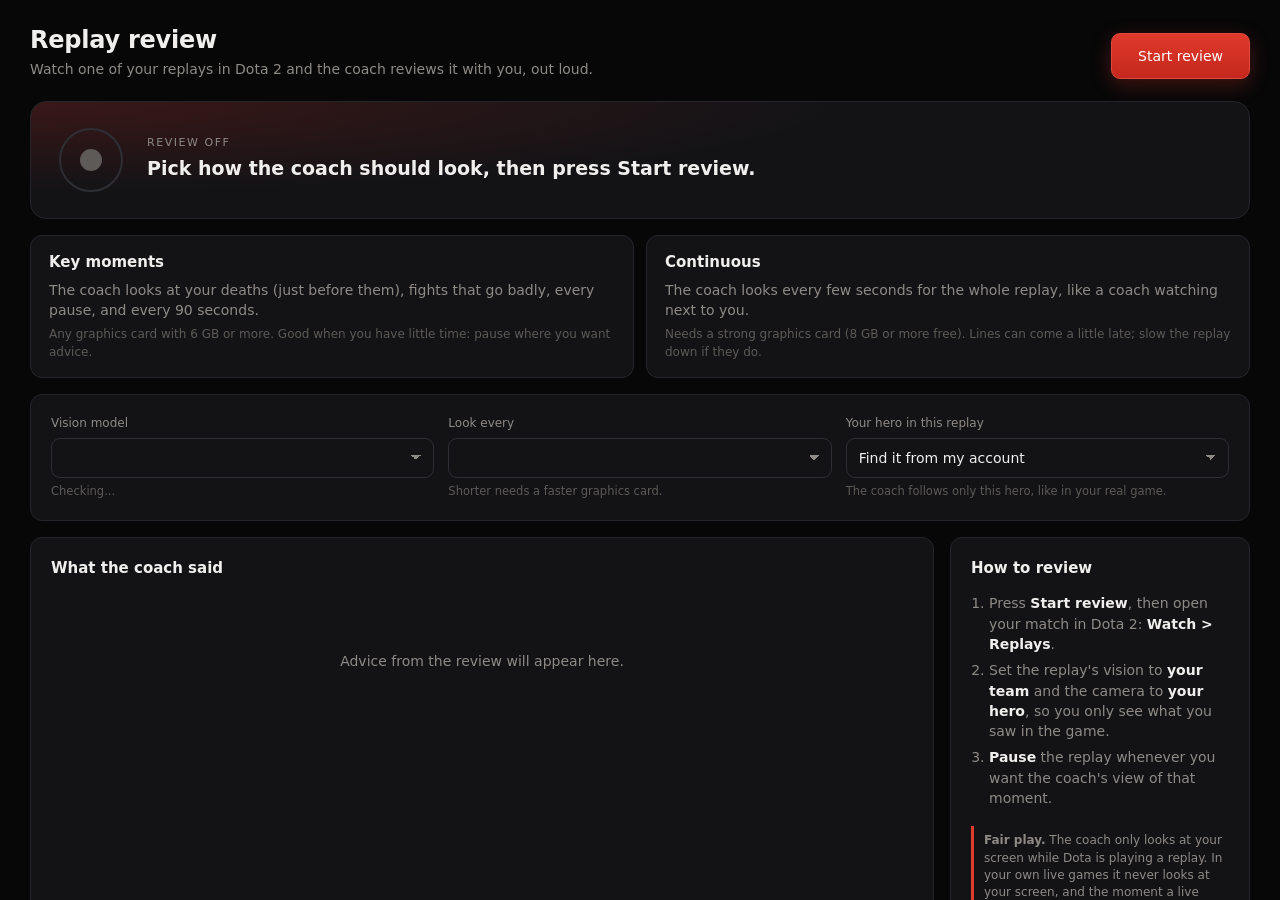
==== coach/ui/replay.html @ 82234f5c "Replay review: coach your own hero in a replay, with a vision model at key moments or continuously -" ====
<!doctype html>
<html lang="en">
<head>
<meta charset="utf-8">
<meta name="viewport" content="width=device-width, initial-scale=1">
<title>Replay review</title>
<link rel="stylesheet" href="app.css">
</head>
<body>
<div class="solo">
  <section class="page">
    <header class="page-head">
      <div><h1>Replay review</h1>
        <p class="muted">Watch one of your replays in Dota 2 and the coach reviews it with you, out loud.</p></div>
      <button class="btn primary big" id="go">Start review</button>
    </header>

    <div class="hero-card">
      <div class="ring" id="ring"><span></span></div>
      <div class="hero-text">
        <div class="eyebrow" id="eyebrow">Review off</div>
        <div class="headline" id="headline">Pick how the coach should look, then press Start review.</div>
        <div class="muted" id="detail"></div>
      </div>
    </div>

    <div class="modes" id="modes">
      <button class="mode-card" data-mode="moments">
        <b>Key moments</b>
        <span class="muted">The coach looks at your deaths (just before them), fights that go badly, every pause, and every 90 seconds.</span>
        <span class="need">Any graphics card with 6 GB or more. Good when you have little time: pause where you want advice.</span>
      </button>
      <button class="mode-card" data-mode="continuous">
        <b>Continuous</b>
        <span class="muted">The coach looks every few seconds for the whole replay, like a coach watching next to you.</span>
        <span class="need">Needs a strong graphics card (8 GB or more free). Lines can come a little late; slow the replay down if they do.</span>
      </button>
    </div>

    <div class="card rr-form">
      <label class="field"><span class="field-label">Vision model</span>
        <select class="input" id="model"></select>
        <span class="hint" id="model-state">Checking...</span></label>
      <label class="field" id="interval-field"><span class="field-label">Look every</span>
        <select class="input" id="interval"></select>
        <span class="hint">Shorter needs a faster graphics card.</span></label>
      <label class="field"><span class="field-label">Your hero in this replay</span>
        <select class="input" id="hero"><option value="">Find it from my account</option></select>
        <span class="hint">The coach follows only this hero, like in your real game.</span></label>
    </div>

    <div class="grid2">
      <div class="card feed-card">
        <div class="card-head"><h2>What the coach said</h2></div>
        <ol class="feed" id="feed"><li class="empty">Advice from the review will appear here.</li></ol>
      </div>
      <div class="card actions">
        <h2>How to review</h2>
        <ol class="rr-steps">
          <li>Press <b>Start review</b>, then open your match in Dota 2: <b>Watch &gt; Replays</b>.</li>
          <li>Set the replay's vision to <b>your team</b> and the camera to <b>your hero</b>, so you only see what you saw in the game.</li>
          <li><b>Pause</b> the replay whenever you want the coach's view of that moment.</li>
        </ol>
        <div class="note fair"><b>Fair play.</b> The coach only looks at your screen while Dota is playing a replay. In your own live games it never looks at your screen, and the moment a live match starts, the screen is off. Frames stay on your PC and are never saved.</div>
      </div>
    </div>
  </section>
</div>
<div class="toast" id="toast"></div>
<script src="replay.js"></script>
</body>
</html>
---- coach/ui/app.css ----
/* Black with a deep red accent (Castien, 2026-11-06). Colours only: no Valve
   logo or artwork. Fonts are Windows' own, so nothing loads from the web. */
:root {
  --bg: #070708;
  --side: #0d0d0f;
  --card: #131316;
  --card-2: #18181c;
  --line: #24242a;
  --line-2: #2e2e35;
  --text: #f1efed;
  --muted: #8e8a86;
  --faint: #5d5a57;
  --red: #c4271c;
  --red-hi: #e03a2c;
  --red-glow: rgba(224, 58, 44, .28);
  --red-soft: rgba(196, 39, 28, .14);
  --green: #3ecf8e;
  --amber: #f0b44c;
  --radius: 12px;
  color-scheme: dark;
}
* { box-sizing: border-box; }
[hidden] { display: none !important; }
html, body { height: 100%; margin: 0; }
body {
  background: var(--bg); color: var(--text);
  font: 14px/1.45 "Segoe UI Variable Text", "Segoe UI", system-ui, -apple-system, sans-serif;
  -webkit-font-smoothing: antialiased; overflow: hidden; user-select: none;
}
h1 { font: 600 24px/1.2 "Segoe UI Variable Display", "Segoe UI", system-ui, sans-serif; margin: 0 0 4px; letter-spacing: -.01em; }
h2 { font-size: 15px; font-weight: 600; margin: 0; }
p { margin: 0; }
code { background: var(--card-2); border: 1px solid var(--line); padding: 1px 6px; border-radius: 6px; font-size: 12px; color: var(--text); }
.muted { color: var(--muted); }
.small { font-size: 12px; }
.spacer { flex: 1; }
.row { display: flex; gap: 10px; align-items: center; }
.grow { flex: 1; min-width: 0; }

.shell { display: grid; grid-template-columns: 232px 1fr; height: 100vh; }
.side { background: var(--side); border-right: 1px solid var(--line); display: flex; flex-direction: column; padding: 22px 14px; }
.brand { display: flex; gap: 12px; align-items: center; padding: 0 8px 26px; }
.mark { width: 30px; height: 30px; border-radius: 8px; flex: none;
  background: linear-gradient(135deg, var(--red-hi), #7d140d); box-shadow: 0 0 22px var(--red-glow);
  clip-path: polygon(0 0, 100% 0, 100% 72%, 72% 100%, 0 100%); }
.mark.big { width: 56px; height: 56px; border-radius: 14px; margin-bottom: 18px; }
.brand-name { font-weight: 700; letter-spacing: .02em; font-size: 15px; }
.brand-sub { color: var(--muted); font-size: 11px; letter-spacing: .14em; text-transform: uppercase; }
nav { display: flex; flex-direction: column; gap: 2px; }
.nav { display: flex; align-items: center; gap: 12px; background: none; border: 0; color: var(--muted);
  font: inherit; text-align: left; padding: 10px 12px; border-radius: 9px; cursor: pointer; position: relative; }
.nav svg { width: 18px; height: 18px; fill: none; stroke: currentColor; stroke-width: 1.7; stroke-linecap: round; stroke-linejoin: round; }
.nav:hover { color: var(--text); background: var(--card); }
.nav.active { color: var(--text); background: var(--red-soft); }
.nav.active::before { content: ""; position: absolute; left: -14px; top: 9px; bottom: 9px; width: 3px; border-radius: 0 3px 3px 0; background: var(--red-hi); }
.side-foot { margin-top: auto; padding: 0 8px; display: flex; flex-direction: column; gap: 10px; }
.pill { display: inline-flex; align-items: center; gap: 8px; padding: 6px 12px; border-radius: 99px; background: var(--card); border: 1px solid var(--line); font-size: 12px; width: fit-content; }
.dot { width: 8px; height: 8px; border-radius: 50%; background: var(--faint); }
.pill.on .dot { background: var(--amber); }
.pill.live .dot { background: var(--green); box-shadow: 0 0 8px var(--green); }

main { overflow-y: auto; position: relative; padding: 30px 36px 96px; }
main::-webkit-scrollbar { width: 10px; }
main::-webkit-scrollbar-thumb { background: var(--line-2); border-radius: 10px; border: 3px solid var(--bg); }
.page { display: none; max-width: 1080px; animation: in .18s ease-out; }
.page.active { display: block; }
@keyframes in { from { opacity: 0; transform: translateY(4px); } }
.page-head { display: flex; align-items: flex-end; justify-content: space-between; gap: 20px; margin-bottom: 22px; }

.card { background: var(--card); border: 1px solid var(--line); border-radius: var(--radius); padding: 20px; }
.card-head { display: flex; justify-content: space-between; align-items: center; margin-bottom: 12px; }
.card.narrow { max-width: 560px; display: flex; flex-direction: column; gap: 12px; }

.hero-card { display: flex; align-items: center; gap: 24px; padding: 26px 28px; border-radius: 16px; margin-bottom: 16px;
  border: 1px solid var(--line);
  background: radial-gradient(120% 140% at 0% 0%, rgba(196, 39, 28, .22), transparent 55%), var(--card); }
.ring { width: 64px; height: 64px; border-radius: 50%; border: 2px solid var(--line-2); display: grid; place-items: center; flex: none; }
.ring span { width: 22px; height: 22px; border-radius: 50%; background: var(--faint); transition: background .3s; }
.ring.on { border-color: rgba(240, 180, 76, .5); }
.ring.on span { background: var(--amber); animation: pulse 1.6s infinite; }
.ring.live { border-color: rgba(62, 207, 142, .5); box-shadow: 0 0 30px rgba(62, 207, 142, .15); }
.ring.live span { background: var(--green); }
@keyframes pulse { 50% { opacity: .35; } }
.hero-text { flex: 1; min-width: 0; }
.eyebrow { font-size: 11px; letter-spacing: .14em; text-transform: uppercase; color: var(--muted); margin-bottom: 4px; }
.headline { font-size: 19px; font-weight: 600; margin-bottom: 2px; }

.btn { font: 600 13px/1 inherit; font-family: inherit; border-radius: 9px; padding: 10px 16px; cursor: pointer; border: 1px solid var(--line-2); background: var(--card-2); color: var(--text); transition: background .15s, border-color .15s, box-shadow .15s; }
.btn:hover { background: #202026; border-color: #3a3a43; }
.btn.primary { background: linear-gradient(180deg, var(--red-hi), var(--red)); border-color: #e2493c; color: #fff; box-shadow: 0 6px 20px var(--red-glow); }
.btn.primary:hover { background: linear-gradient(180deg, #ef4a3b, #d22e21); }
.btn.big { padding: 14px 26px; font-size: 14px; }
.btn.ghost { background: transparent; }
.btn.small { padding: 7px 12px; font-size: 12px; }
.btn.link { background: none; border: 0; color: var(--red-hi); padding: 4px 0; text-align: left; box-shadow: none; }
.btn.link:hover { text-decoration: underline; background: none; }
.btn.stop { background: var(--card-2); border-color: var(--line-2); box-shadow: none; color: var(--text); }

.tiles { display: grid; grid-template-columns: repeat(4, 1fr); gap: 12px; margin-bottom: 16px; }
.tile { background: var(--card); border: 1px solid var(--line); border-radius: var(--radius); padding: 14px 16px; }
.tile-label { color: var(--muted); font-size: 12px; margin-bottom: 4px; }
.tile-value { font-size: 17px; font-weight: 600; white-space: nowrap; overflow: hidden; text-overflow: ellipsis; }
.grid2 { display: grid; grid-template-columns: 1fr 300px; gap: 16px; }
.feed { list-style: none; margin: 0; padding: 0; max-height: 330px; min-height: 240px; overflow-y: auto; user-select: text; }
.feed li { display: flex; gap: 12px; padding: 9px 4px; border-bottom: 1px solid var(--line); align-items: baseline; }
.feed li:last-child { border-bottom: 0; }
.feed .t { color: var(--faint); font-variant-numeric: tabular-nums; font-size: 12px; flex: none; width: 58px; }
.feed .k { flex: none; font-size: 10px; letter-spacing: .1em; text-transform: uppercase; padding: 2px 7px; border-radius: 5px; background: var(--card-2); color: var(--muted); }
.feed .said .k { background: var(--red-soft); color: #ff8a7f; }
.feed .connected .k { background: rgba(62, 207, 142, .12); color: var(--green); }
.feed .problem .k { background: rgba(240, 180, 76, .12); color: var(--amber); }
.feed .problem .x { color: var(--amber); }
.feed .skipped .x, .feed .log .x, .feed .version .x { color: var(--muted); }
.feed .empty { color: var(--muted); justify-content: center; padding: 60px 0; border: 0; }
.actions { display: flex; flex-direction: column; gap: 10px; }
.actions h2 { margin-bottom: 4px; }
.action { text-align: left; background: var(--card-2); border: 1px solid var(--line); border-radius: 10px; padding: 12px 14px; color: var(--text); font: inherit; cursor: pointer; display: flex; flex-direction: column; gap: 2px; }
.action:hover { border-color: var(--red); }
.action span { color: var(--muted); font-size: 12px; }
.note { color: var(--muted); font-size: 12px; margin-top: auto; padding-top: 8px; }

.seg { display: inline-flex; background: var(--card); border: 1px solid var(--line); border-radius: 10px; padding: 3px; }
.seg button { background: none; border: 0; color: var(--muted); font: 600 13px inherit; font-family: inherit; padding: 8px 16px; border-radius: 7px; cursor: pointer; }
.seg button.active { background: var(--red); color: #fff; }
.toolbar { display: flex; align-items: center; gap: 10px; margin-bottom: 18px; }
.search, .input, select.input { background: var(--card); border: 1px solid var(--line-2); border-radius: 9px; color: var(--text); font: inherit; padding: 9px 12px; outline: none; }
.search { width: 260px; }
.search:focus, .input:focus { border-color: var(--red-hi); box-shadow: 0 0 0 3px var(--red-soft); }

.group { margin-bottom: 22px; }
.group-head { display: flex; align-items: baseline; gap: 10px; margin: 0 0 10px 2px; }
.group-head h2 { font-size: 13px; letter-spacing: .12em; text-transform: uppercase; color: var(--muted); }
.list { background: var(--card); border: 1px solid var(--line); border-radius: var(--radius); overflow: hidden; }
.item { border-bottom: 1px solid var(--line); }
.item:last-child { border-bottom: 0; }
.item-main { display: flex; align-items: center; gap: 14px; padding: 14px 16px; }
.item-text { flex: 1; min-width: 0; }
.item-title { font-weight: 600; display: flex; align-items: center; gap: 8px; }
.badge { font-size: 10px; letter-spacing: .08em; text-transform: uppercase; padding: 2px 6px; border-radius: 5px; color: #ff8a7f; background: var(--red-soft); font-weight: 600; }
.item-help { color: var(--muted); font-size: 12.5px; }
.more { background: none; border: 1px solid transparent; color: var(--muted); border-radius: 8px; padding: 6px 10px; cursor: pointer; font: 12px inherit; font-family: inherit; display: flex; gap: 6px; align-items: center; }
.more:hover { color: var(--text); border-color: var(--line-2); }
.more svg { width: 12px; height: 12px; transition: transform .2s; stroke: currentColor; fill: none; stroke-width: 2; }
.item.open .more svg { transform: rotate(180deg); }
.fields { display: none; grid-template-columns: repeat(auto-fill, minmax(230px, 1fr)); gap: 12px 18px; padding: 4px 16px 18px 70px; }
.item.open .fields { display: grid; }
.item.off .fields { opacity: .45; pointer-events: none; }
.item.off .item-title { color: var(--muted); }
.field { display: flex; flex-direction: column; gap: 5px; }
.field-label { font-size: 12px; color: var(--muted); }
.unit { position: relative; display: flex; }
.unit .input { width: 100%; padding-right: 54px; }
.unit em { position: absolute; right: 12px; top: 50%; transform: translateY(-50%); font-style: normal; color: var(--faint); font-size: 12px; pointer-events: none; }
.field .hint { font-size: 11.5px; color: var(--faint); }
.field.bad .input { border-color: var(--amber); }

.switch { position: relative; width: 42px; height: 24px; flex: none; }
.switch input { opacity: 0; width: 100%; height: 100%; margin: 0; cursor: pointer; position: absolute; z-index: 1; }
.switch span { position: absolute; inset: 0; border-radius: 99px; background: var(--line-2); transition: background .2s; }
.switch span::after { content: ""; position: absolute; left: 3px; top: 3px; width: 18px; height: 18px; border-radius: 50%; background: #d9d6d2; transition: transform .2s; }
.switch input:checked + span { background: var(--red); }
.switch input:checked + span::after { transform: translateX(18px); background: #fff; }
.switch input:focus-visible + span { box-shadow: 0 0 0 3px var(--red-soft); }

.settings-list .item-main { padding: 16px; }
.settings-list .control { width: 280px; flex: none; display: flex; gap: 8px; }
.settings-list .control .input, .settings-list .control select { width: 100%; }
select.input { appearance: none; background-image: linear-gradient(45deg, transparent 50%, var(--muted) 50%), linear-gradient(135deg, var(--muted) 50%, transparent 50%); background-position: calc(100% - 17px) 50%, calc(100% - 12px) 50%; background-size: 5px 5px; background-repeat: no-repeat; padding-right: 32px; }
.check { display: inline-flex; gap: 8px; align-items: center; color: var(--muted); cursor: pointer; }
.check input { accent-color: var(--red); }

.lic-state { display: flex; align-items: center; gap: 10px; padding: 12px 14px; border-radius: 10px; background: var(--card-2); border: 1px solid var(--line); }

.savebar { position: fixed; left: 232px; right: 0; bottom: 0; display: flex; align-items: center; gap: 10px;
  padding: 14px 36px; background: rgba(13, 13, 15, .92); backdrop-filter: blur(10px); border-top: 1px solid var(--line);
  transform: translateY(100%); transition: transform .2s ease; }
.savebar.show { transform: none; }
.savebar.error #save-msg { color: var(--amber); }

.gate { position: fixed; inset: 0; background: radial-gradient(80% 70% at 50% 0%, rgba(196, 39, 28, .25), transparent 60%), var(--bg); display: grid; place-items: center; z-index: 10; }
.gate-card { width: 420px; display: flex; flex-direction: column; align-items: center; gap: 12px; text-align: center; }
.gate-card .input { width: 100%; text-align: center; }
.gate-card .btn.primary { width: 100%; }

.toast { position: fixed; right: 24px; bottom: 24px; background: var(--card-2); border: 1px solid var(--line-2); border-left: 3px solid var(--green); padding: 12px 16px; border-radius: 10px; opacity: 0; transform: translateY(8px); transition: all .2s; pointer-events: none; max-width: 380px; z-index: 20; }
.toast.show { opacity: 1; transform: none; }
.toast.warn { border-left-color: var(--amber); }

.banner { display: flex; align-items: center; justify-content: space-between; gap: 16px; padding: 14px 18px; margin-bottom: 16px;
  border: 1px solid rgba(224, 58, 44, .45); background: var(--red-soft); border-radius: var(--radius); }
.mmr-input { width: 130px; }
.grid2.wide-left { grid-template-columns: 1fr 320px; }
.mmr-card { display: flex; flex-direction: column; gap: 12px; }
.section { margin-top: 16px; }
.chart { position: relative; }
.chart svg { display: block; width: 100%; height: auto; overflow: visible; }
.chart .grid { stroke: var(--line); stroke-width: 1; }
.chart .axis { fill: var(--faint); font-size: 11px; font-variant-numeric: tabular-nums; }
.chart .line { fill: none; stroke: var(--red-hi); stroke-width: 2; stroke-linejoin: round; stroke-linecap: round; }
.chart .area { fill: var(--red-hi); opacity: .1; }
.chart .pt { fill: var(--red-hi); stroke: var(--card); stroke-width: 2; }
.chart .end-label { fill: var(--text); font-size: 12px; font-weight: 600; }
.chart .hit { fill: transparent; cursor: crosshair; }
.chart .cross { stroke: var(--line-2); stroke-width: 1; }
.chart-empty { color: var(--muted); padding: 50px 0; text-align: center; }
.tip { position: absolute; pointer-events: none; background: var(--card-2); border: 1px solid var(--line-2); border-radius: 8px; padding: 7px 10px; font-size: 12px; white-space: nowrap; transform: translate(-50%, -110%); z-index: 2; }
.tip b { display: block; font-size: 13px; }
.bars { display: flex; flex-direction: column; gap: 8px; }
.bar-row { display: grid; grid-template-columns: 150px 1fr 120px; align-items: center; gap: 14px; padding: 2px 0; position: relative; }
.bar-row:hover .bar-name { color: var(--text); }
.bar-name { color: var(--muted); white-space: nowrap; overflow: hidden; text-overflow: ellipsis; }
.bar-track { position: relative; height: 18px; border-left: 1px solid var(--line-2); }
.bar-track .half { position: absolute; left: 50%; top: -3px; bottom: -3px; border-left: 1px solid var(--line); }
.bar-fill { height: 100%; background: var(--red-hi); border-radius: 0 4px 4px 0; min-width: 2px; }
.bar-value { font-variant-numeric: tabular-nums; font-size: 12.5px; }
.bar-value span { color: var(--muted); }
.table-wrap { overflow-x: auto; }
.table { width: 100%; table-layout: fixed; border-collapse: collapse; font-size: 13px; font-variant-numeric: tabular-nums; user-select: text; }
.table th { text-align: left; color: var(--muted); font-weight: 600; font-size: 11px; letter-spacing: .08em; text-transform: uppercase; padding: 8px 10px; border-bottom: 1px solid var(--line-2); }
.table td { padding: 10px; border-bottom: 1px solid var(--line); }
.table tr:last-child td { border-bottom: 0; }
.table .win { color: var(--green); font-weight: 600; }
.table .loss { color: #ff8a7f; font-weight: 600; }
.table a { color: var(--red-hi); cursor: pointer; text-decoration: none; }
.table a:hover { text-decoration: underline; }

.section-top { margin-bottom: 16px; }
.recs { display: grid; grid-template-columns: repeat(auto-fill, minmax(300px, 1fr)); gap: 10px; }
.rec { display: flex; gap: 12px; padding: 12px 14px; border-radius: 10px; background: var(--card-2); border: 1px solid var(--line); }
.rec .ico { flex: none; width: 22px; height: 22px; border-radius: 50%; display: grid; place-items: center; font-size: 12px; font-weight: 700; }
.rec.fix .ico { background: rgba(240, 180, 76, .14); color: var(--amber); }
.rec.good .ico { background: rgba(62, 207, 142, .12); color: var(--green); }
.rec b { display: block; margin-bottom: 2px; }
.rec span { color: var(--muted); font-size: 12.5px; }
.small-seg button { padding: 6px 12px; font-size: 12px; }
.chart .col { fill: var(--red-hi); pointer-events: none; }
.chart .col.empty { fill: var(--line-2); }
.chart .wl { font-size: 10px; font-weight: 700; }
.chart .wl.w { fill: var(--green); }
.chart .wl.l { fill: #ff8a7f; }
.chart .col-hit { fill: transparent; }
.chart .col-hit:hover + .col, .chart .col.hover { fill: #ff6a5c; }
.table tbody tr.mrow { cursor: pointer; }
.table tbody tr.mrow:hover td { background: var(--card-2); }
.table tbody tr.open td { background: var(--card-2); }
.table tr.detail td { padding: 4px 10px 18px; background: var(--card-2); }
.detail-grid { display: grid; grid-template-columns: minmax(0, 1fr) minmax(0, 1fr); gap: 24px; white-space: normal; }
.detail h3 { font-size: 11px; letter-spacing: .1em; text-transform: uppercase; color: var(--muted); margin: 10px 0 8px; font-weight: 600; }
.notes { list-style: none; margin: 0; padding: 0; display: flex; flex-direction: column; gap: 8px; }
.notes li { display: flex; gap: 10px; line-height: 1.4; }
.notes li::before { content: ""; flex: none; width: 6px; height: 6px; border-radius: 50%; margin-top: 7px; background: var(--amber); }
.notes li.good::before { background: var(--green); }
.kv { display: grid; grid-template-columns: repeat(3, minmax(0, 1fr)); gap: 8px; }
.kv div { background: var(--card); border: 1px solid var(--line); border-radius: 8px; padding: 8px 10px; }
.kv span { display: block; color: var(--muted); font-size: 11px; }
.pct { display: grid; grid-template-columns: 150px minmax(0, 1fr) 40px; gap: 10px; align-items: center; margin-bottom: 6px; font-size: 12.5px; }
.pct .track { height: 8px; background: var(--card); border-radius: 0 4px 4px 0; border-left: 1px solid var(--line-2); position: relative; }
.pct .fill { height: 100%; border-radius: 0 4px 4px 0; background: var(--red-hi); }
.pct .mid { position: absolute; left: 50%; top: -3px; bottom: -3px; border-left: 1px dashed transparent; border-left: 1px solid var(--line-2); }

@media (max-width: 900px) {
  .tiles { grid-template-columns: repeat(2, 1fr); }
  .grid2, .grid2.wide-left { grid-template-columns: 1fr; }
}
.table td { white-space: nowrap; overflow: hidden; text-overflow: ellipsis; }
.table th:nth-child(1) { width: 150px; }
.table th:nth-child(2) { width: 22%; }
.table th:nth-child(9) { width: 90px; }

/* Replay review window (replay.html) */
.solo { height: 100vh; overflow-y: auto; padding: 26px 30px 40px; user-select: none; }
.solo .page { display: block; max-width: none; }
.modes { display: grid; grid-template-columns: 1fr 1fr; gap: 12px; margin-bottom: 16px; }
.mode-card { text-align: left; background: var(--card); border: 1px solid var(--line); border-radius: var(--radius); padding: 16px 18px; color: var(--text); font: inherit; cursor: pointer; display: flex; flex-direction: column; gap: 6px; }
.mode-card:hover { border-color: var(--line-2); }
.mode-card.active { border-color: var(--red-hi); background: radial-gradient(120% 140% at 0% 0%, var(--red-soft), transparent 60%), var(--card); }
.mode-card b { font-size: 15px; }
.mode-card .need { color: var(--faint); font-size: 12px; }
.rr-form { display: grid; grid-template-columns: repeat(3, minmax(0, 1fr)); gap: 14px; margin-bottom: 16px; }
.rr-form .input { width: 100%; }
.rr-steps { margin: 0; padding-left: 18px; color: var(--muted); display: flex; flex-direction: column; gap: 6px; }
.rr-steps b { color: var(--text); font-weight: 600; }
.note.fair { border-left: 3px solid var(--red-hi); padding: 6px 0 6px 10px; margin-top: 8px; }
@media (max-width: 820px) { .rr-form, .modes { grid-template-columns: 1fr; } }
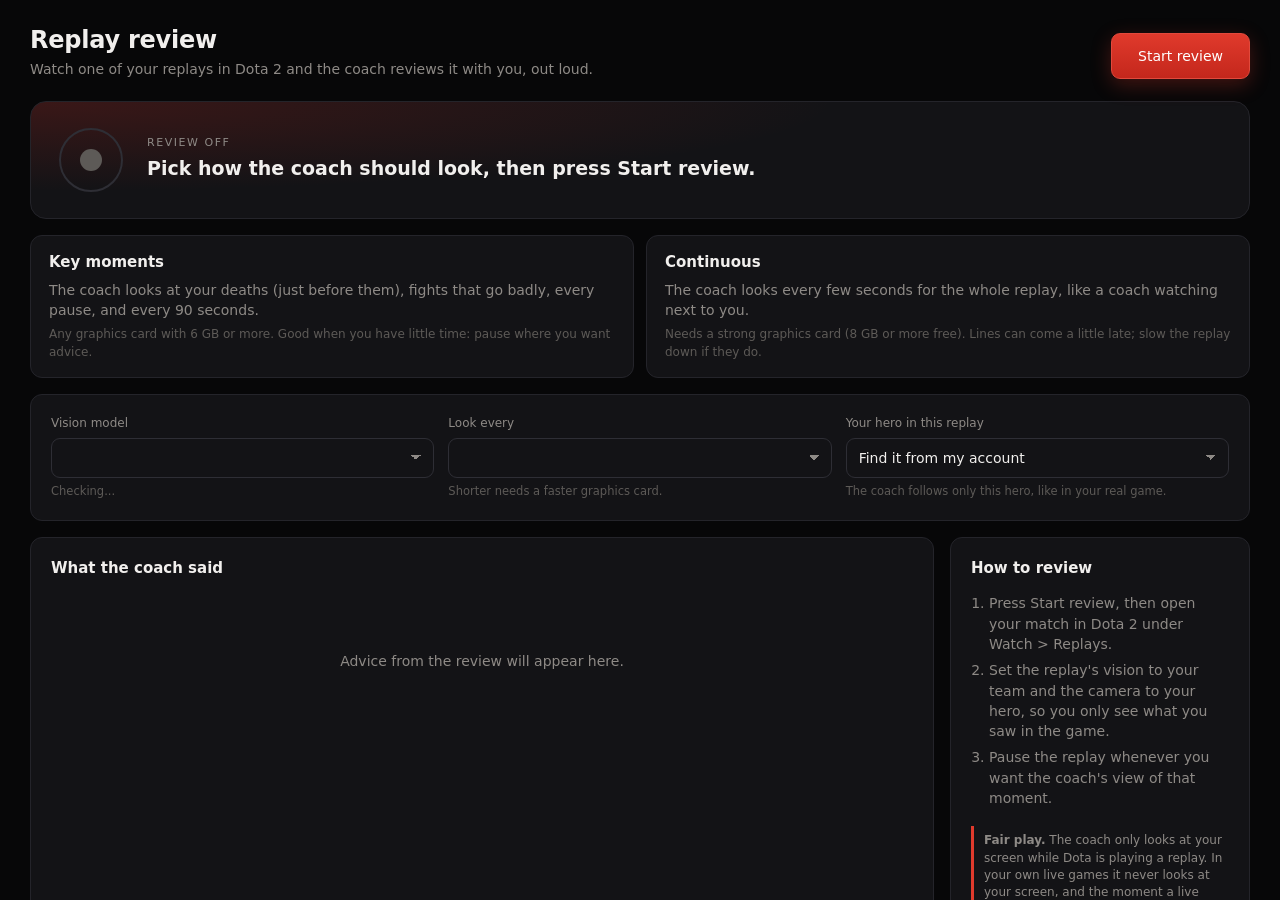
==== commit b6a3f4f5: "Merge main (Spanish) and translate replay review Co-Authored-By: Claude Opus 5.5 <noreply@anthropic." ====
--- a/coach/ui/replay.html
+++ b/coach/ui/replay.html
@@ -57,16 +57,17 @@
       <div class="card actions">
         <h2>How to review</h2>
         <ol class="rr-steps">
-          <li>Press <b>Start review</b>, then open your match in Dota 2: <b>Watch &gt; Replays</b>.</li>
-          <li>Set the replay's vision to <b>your team</b> and the camera to <b>your hero</b>, so you only see what you saw in the game.</li>
-          <li><b>Pause</b> the replay whenever you want the coach's view of that moment.</li>
+          <li>Press Start review, then open your match in Dota 2 under Watch &gt; Replays.</li>
+          <li>Set the replay's vision to your team and the camera to your hero, so you only see what you saw in the game.</li>
+          <li>Pause the replay whenever you want the coach's view of that moment.</li>
         </ol>
-        <div class="note fair"><b>Fair play.</b> The coach only looks at your screen while Dota is playing a replay. In your own live games it never looks at your screen, and the moment a live match starts, the screen is off. Frames stay on your PC and are never saved.</div>
+        <div class="note fair"><b>Fair play.</b> <span>The coach only looks at your screen while Dota is playing a replay. In your own live games it never looks at your screen, and the moment a live match starts, the screen is off. Frames stay on your PC and are never saved.</span></div>
       </div>
     </div>
   </section>
 </div>
 <div class="toast" id="toast"></div>
+<script src="i18n.js"></script>
 <script src="replay.js"></script>
 </body>
 </html>
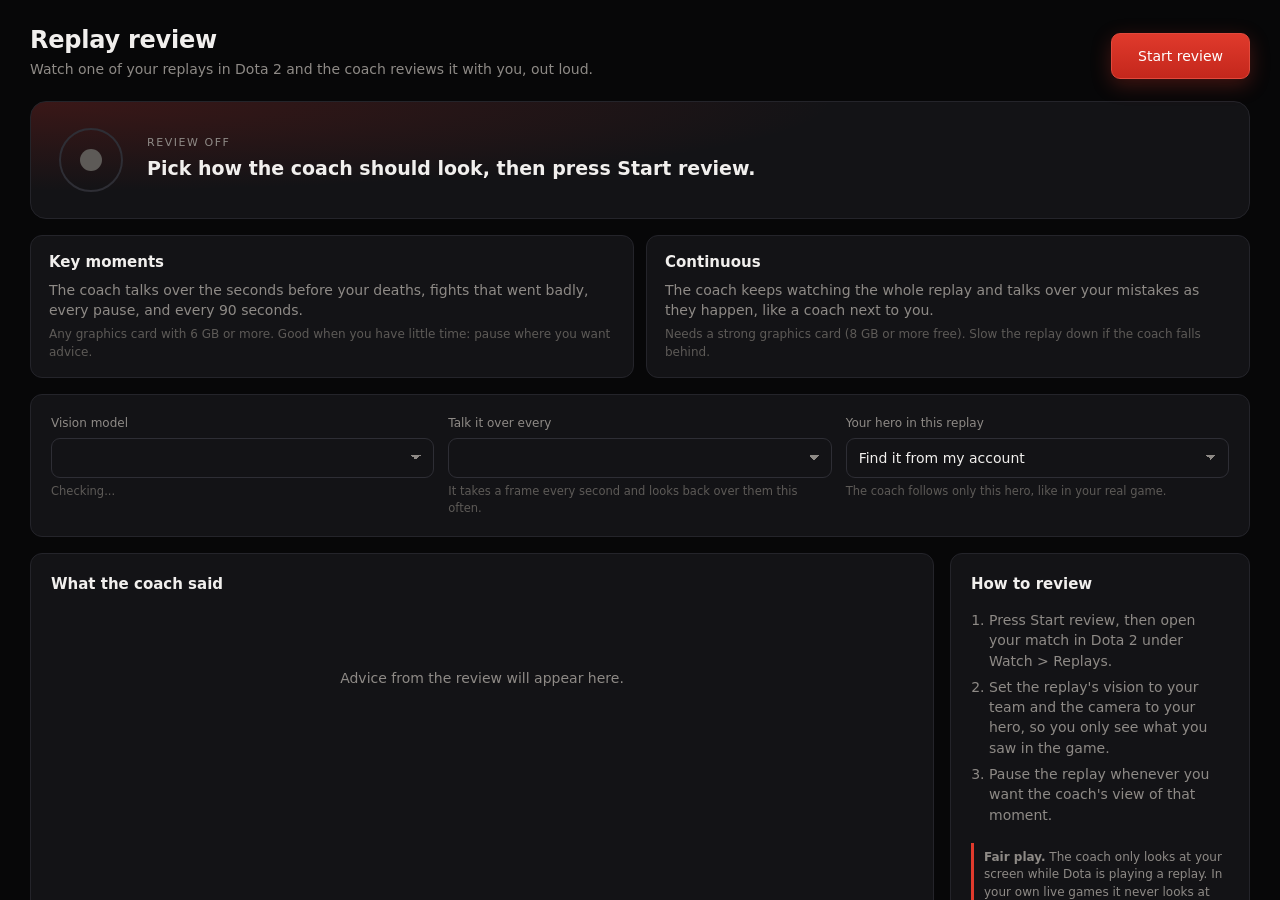
==== commit 8b572c44: "Replay review talks mistakes over in the past tense, from a frame every second - A frame every secon" ====
--- a/coach/ui/replay.html
+++ b/coach/ui/replay.html
@@ -27,13 +27,13 @@
     <div class="modes" id="modes">
       <button class="mode-card" data-mode="moments">
         <b>Key moments</b>
-        <span class="muted">The coach looks at your deaths (just before them), fights that go badly, every pause, and every 90 seconds.</span>
+        <span class="muted">The coach talks over the seconds before your deaths, fights that went badly, every pause, and every 90 seconds.</span>
         <span class="need">Any graphics card with 6 GB or more. Good when you have little time: pause where you want advice.</span>
       </button>
       <button class="mode-card" data-mode="continuous">
         <b>Continuous</b>
-        <span class="muted">The coach looks every few seconds for the whole replay, like a coach watching next to you.</span>
-        <span class="need">Needs a strong graphics card (8 GB or more free). Lines can come a little late; slow the replay down if they do.</span>
+        <span class="muted">The coach keeps watching the whole replay and talks over your mistakes as they happen, like a coach next to you.</span>
+        <span class="need">Needs a strong graphics card (8 GB or more free). Slow the replay down if the coach falls behind.</span>
       </button>
     </div>
 
@@ -41,9 +41,9 @@
       <label class="field"><span class="field-label">Vision model</span>
         <select class="input" id="model"></select>
         <span class="hint" id="model-state">Checking...</span></label>
-      <label class="field" id="interval-field"><span class="field-label">Look every</span>
+      <label class="field" id="interval-field"><span class="field-label">Talk it over every</span>
         <select class="input" id="interval"></select>
-        <span class="hint">Shorter needs a faster graphics card.</span></label>
+        <span class="hint">It takes a frame every second and looks back over them this often.</span></label>
       <label class="field"><span class="field-label">Your hero in this replay</span>
         <select class="input" id="hero"><option value="">Find it from my account</option></select>
         <span class="hint">The coach follows only this hero, like in your real game.</span></label>
